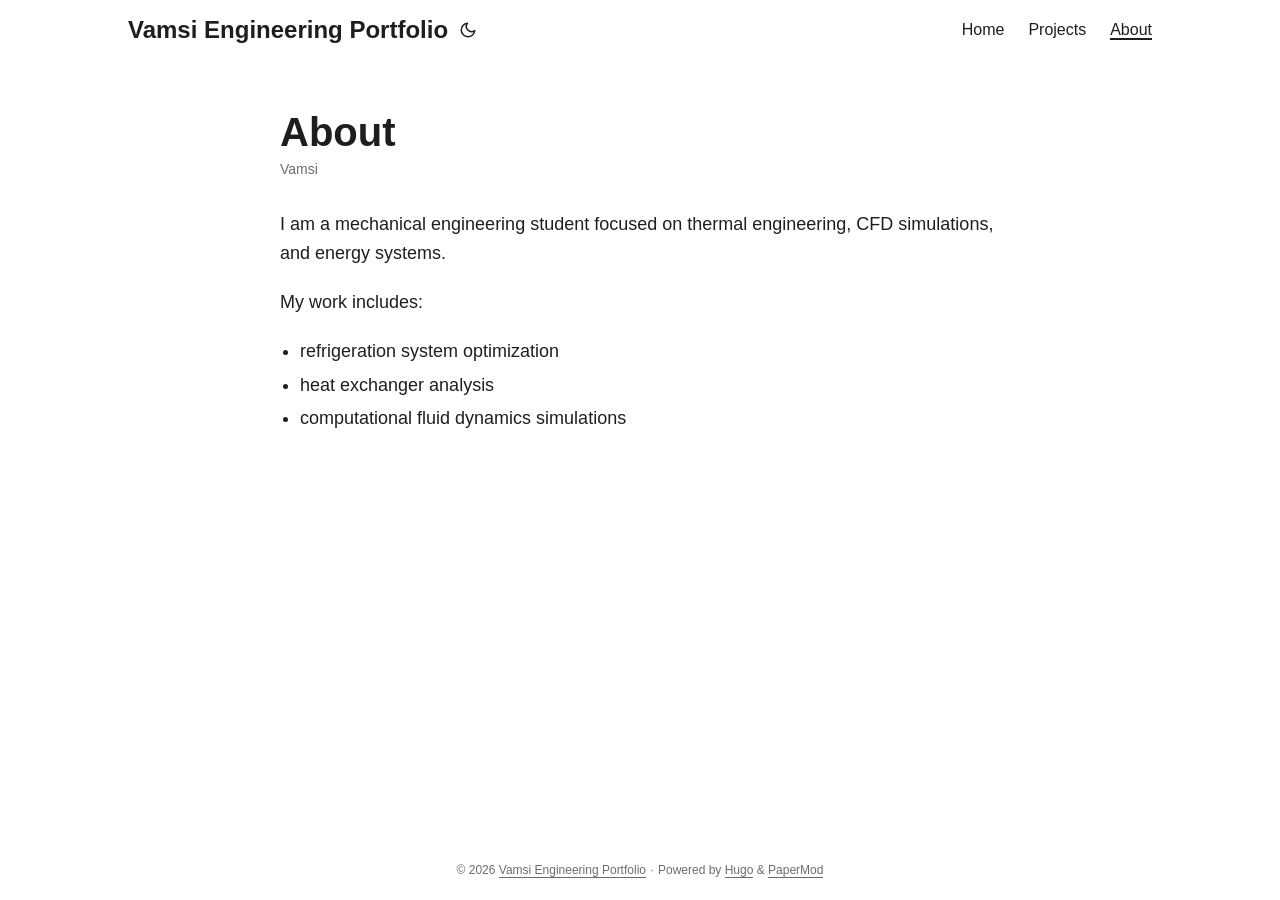
==== about/index.html @ 9a9fb905 "update homepage" ====
<!DOCTYPE html>
<html lang="en" dir="auto" data-theme="auto">

<head><meta charset="utf-8">
<meta http-equiv="X-UA-Compatible" content="IE=edge">
<meta name="viewport" content="width=device-width, initial-scale=1, shrink-to-fit=no">
<meta name="robots" content="index, follow">
<title>About | Vamsi Engineering Portfolio</title>
<meta name="keywords" content="">
<meta name="description" content="I am a mechanical engineering student focused on thermal engineering, CFD simulations, and energy systems.
My work includes:

refrigeration system optimization
heat exchanger analysis
computational fluid dynamics simulations
">
<meta name="author" content="Vamsi">
<link rel="canonical" href="https://vamsi510045.github.io/about/">
<link crossorigin="anonymous" href="/assets/css/stylesheet.da3211e5ef867bf2b75fd5a6515cfed7195c011e8ab735694e203810a827097b.css" integrity="sha256-2jIR5e&#43;Ge/K3X9WmUVz&#43;1xlcAR6KtzVpTiA4EKgnCXs=" rel="preload stylesheet" as="style">
<link rel="icon" href="https://vamsi510045.github.io/favicon.ico">
<link rel="icon" type="image/png" sizes="16x16" href="https://vamsi510045.github.io/favicon-16x16.png">
<link rel="icon" type="image/png" sizes="32x32" href="https://vamsi510045.github.io/favicon-32x32.png">
<link rel="apple-touch-icon" href="https://vamsi510045.github.io/apple-touch-icon.png">
<link rel="mask-icon" href="https://vamsi510045.github.io/safari-pinned-tab.svg">
<meta name="theme-color" content="#2e2e33">
<meta name="msapplication-TileColor" content="#2e2e33">
<link rel="alternate" hreflang="en" href="https://vamsi510045.github.io/about/">
<noscript>
    <style>
        #theme-toggle,
        .top-link {
            display: none;
        }

    </style>
    <style>
        @media (prefers-color-scheme: dark) {
            :root {
                --theme: rgb(29, 30, 32);
                --entry: rgb(46, 46, 51);
                --primary: rgb(218, 218, 219);
                --secondary: rgb(155, 156, 157);
                --tertiary: rgb(65, 66, 68);
                --content: rgb(196, 196, 197);
                --code-block-bg: rgb(46, 46, 51);
                --code-bg: rgb(55, 56, 62);
                --border: rgb(51, 51, 51);
                color-scheme: dark;
            }

            .list {
                background: var(--theme);
            }

            .toc {
                background: var(--entry);
            }
        }

        @media (prefers-color-scheme: light) {
            .list::-webkit-scrollbar-thumb {
                border-color: var(--code-bg);
            }
        }

    </style>
</noscript>
<script>
    if (localStorage.getItem("pref-theme") === "dark") {
        document.querySelector("html").dataset.theme = 'dark';
    } else if (localStorage.getItem("pref-theme") === "light") {
       document.querySelector("html").dataset.theme = 'light';
    } else if (window.matchMedia('(prefers-color-scheme: dark)').matches) {
        document.querySelector("html").dataset.theme = 'dark';
    } else {
        document.querySelector("html").dataset.theme = 'light';
    }

</script><meta property="og:url" content="https://vamsi510045.github.io/about/">
  <meta property="og:site_name" content="Vamsi Engineering Portfolio">
  <meta property="og:title" content="About">
  <meta property="og:description" content="I am a mechanical engineering student focused on thermal engineering, CFD simulations, and energy systems.
My work includes:
refrigeration system optimization heat exchanger analysis computational fluid dynamics simulations ">
  <meta property="og:locale" content="en-us">
  <meta property="og:type" content="article">
<meta name="twitter:card" content="summary">
<meta name="twitter:title" content="About">
<meta name="twitter:description" content="I am a mechanical engineering student focused on thermal engineering, CFD simulations, and energy systems.
My work includes:

refrigeration system optimization
heat exchanger analysis
computational fluid dynamics simulations
">


<script type="application/ld+json">
{
  "@context": "https://schema.org",
  "@type": "BreadcrumbList",
  "itemListElement": [
    {
      "@type": "ListItem",
      "position":  1 ,
      "name": "About",
      "item": "https://vamsi510045.github.io/about/"
    }
  ]
}
</script>
<script type="application/ld+json">
{
  "@context": "https://schema.org",
  "@type": "BlogPosting",
  "headline": "About",
  "name": "About",
  "description": "I am a mechanical engineering student focused on thermal engineering, CFD simulations, and energy systems.\nMy work includes:\nrefrigeration system optimization heat exchanger analysis computational fluid dynamics simulations ",
  "keywords": [
    
  ],
  "articleBody": "I am a mechanical engineering student focused on thermal engineering, CFD simulations, and energy systems.\nMy work includes:\nrefrigeration system optimization heat exchanger analysis computational fluid dynamics simulations ",
  "wordCount" : "28",
  "inLanguage": "en",
  "datePublished": "0001-01-01T00:00:00Z",
  "dateModified": "0001-01-01T00:00:00Z",
  "author":{
    "@type": "Person",
    "name": "Vamsi"
  },
  "mainEntityOfPage": {
    "@type": "WebPage",
    "@id": "https://vamsi510045.github.io/about/"
  },
  "publisher": {
    "@type": "Organization",
    "name": "Vamsi Engineering Portfolio",
    "logo": {
      "@type": "ImageObject",
      "url": "https://vamsi510045.github.io/favicon.ico"
    }
  }
}
</script>
</head>
<body id="top">
    <header class="header">
    <nav class="nav">
        <div class="logo">
            <a href="https://vamsi510045.github.io/" accesskey="h" title="Vamsi Engineering Portfolio (Alt + H)">Vamsi Engineering Portfolio</a>
            <div class="logo-switches">
                <button id="theme-toggle" accesskey="t" title="(Alt + T)" aria-label="Toggle theme">
                    <svg id="moon" xmlns="http://www.w3.org/2000/svg" width="24" height="18" viewBox="0 0 24 24"
                        fill="none" stroke="currentColor" stroke-width="2" stroke-linecap="round"
                        stroke-linejoin="round">
                        <path d="M21 12.79A9 9 0 1 1 11.21 3 7 7 0 0 0 21 12.79z"></path>
                    </svg>
                    <svg id="sun" xmlns="http://www.w3.org/2000/svg" width="24" height="18" viewBox="0 0 24 24"
                        fill="none" stroke="currentColor" stroke-width="2" stroke-linecap="round"
                        stroke-linejoin="round">
                        <circle cx="12" cy="12" r="5"></circle>
                        <line x1="12" y1="1" x2="12" y2="3"></line>
                        <line x1="12" y1="21" x2="12" y2="23"></line>
                        <line x1="4.22" y1="4.22" x2="5.64" y2="5.64"></line>
                        <line x1="18.36" y1="18.36" x2="19.78" y2="19.78"></line>
                        <line x1="1" y1="12" x2="3" y2="12"></line>
                        <line x1="21" y1="12" x2="23" y2="12"></line>
                        <line x1="4.22" y1="19.78" x2="5.64" y2="18.36"></line>
                        <line x1="18.36" y1="5.64" x2="19.78" y2="4.22"></line>
                    </svg>
                </button>
            </div>
        </div>
        <ul id="menu">
            <li>
                <a href="https://vamsi510045.github.io/" title="Home">
                    <span>Home</span>
                </a>
            </li>
            <li>
                <a href="https://vamsi510045.github.io/projects/" title="Projects">
                    <span>Projects</span>
                </a>
            </li>
            <li>
                <a href="https://vamsi510045.github.io/about/" title="About">
                    <span class="active">About</span>
                </a>
            </li>
        </ul>
    </nav>
</header>
<main class="main">

<article class="post-single">
  <header class="post-header">
    
    <h1 class="post-title entry-hint-parent">
      About
    </h1>
    <div class="post-meta"><span>Vamsi</span>

</div>
  </header> 
  <div class="post-content"><p>I am a mechanical engineering student focused on thermal engineering, CFD simulations, and energy systems.</p>
<p>My work includes:</p>
<ul>
<li>refrigeration system optimization</li>
<li>heat exchanger analysis</li>
<li>computational fluid dynamics simulations</li>
</ul>


  </div>

  <footer class="post-footer">
    <ul class="post-tags">
    </ul>
  </footer>
</article>
    </main>
    
<footer class="footer">
        <span>&copy; 2026 <a href="https://vamsi510045.github.io/">Vamsi Engineering Portfolio</a></span> · 

    <span>
        Powered by
        <a href="https://gohugo.io/" rel="noopener noreferrer" target="_blank">Hugo</a> &
        <a href="https://github.com/adityatelange/hugo-PaperMod/" rel="noopener" target="_blank">PaperMod</a>
    </span>
</footer>
<a href="#top" aria-label="go to top" title="Go to Top (Alt + G)" class="top-link" id="top-link" accesskey="g">
    <svg xmlns="http://www.w3.org/2000/svg" viewBox="0 0 12 6" fill="currentColor">
        <path d="M12 6H0l6-6z" />
    </svg>
</a>

<script>
    let menu = document.getElementById('menu');
    if (menu) {
        
        const scrollPosition = localStorage.getItem("menu-scroll-position");
        if (scrollPosition) {
            menu.scrollLeft = parseInt(scrollPosition, 10);
        }
        
        menu.onscroll = function () {
            localStorage.setItem("menu-scroll-position", menu.scrollLeft);
        }
    }

    document.querySelectorAll('a[href^="#"]').forEach(anchor => {
        anchor.addEventListener("click", function (e) {
            e.preventDefault();
            var id = this.getAttribute("href").substr(1);
            if (!window.matchMedia('(prefers-reduced-motion: reduce)').matches) {
                document.querySelector(`[id='${decodeURIComponent(id)}']`).scrollIntoView({
                    behavior: "smooth"
                });
            } else {
                document.querySelector(`[id='${decodeURIComponent(id)}']`).scrollIntoView();
            }
            if (id === "top") {
                history.replaceState(null, null, " ");
            } else {
                history.pushState(null, null, `#${id}`);
            }
        });
    });

</script>
<script>
    var mybutton = document.getElementById("top-link");
    window.onscroll = function () {
        if (document.body.scrollTop > 800 || document.documentElement.scrollTop > 800) {
            mybutton.style.visibility = "visible";
            mybutton.style.opacity = "1";
        } else {
            mybutton.style.visibility = "hidden";
            mybutton.style.opacity = "0";
        }
    };

</script>
<script>
    document.getElementById("theme-toggle").addEventListener("click", () => {
        const html = document.querySelector("html");
        if (html.dataset.theme === "dark") {
            html.dataset.theme = 'light';
            localStorage.setItem("pref-theme", 'light');
        } else {
            html.dataset.theme = 'dark';
            localStorage.setItem("pref-theme", 'dark');
        }
    })

</script>
</body>

</html>
---- assets/css/stylesheet.da3211e5ef867bf2b75fd5a6515cfed7195c011e8ab735694e203810a827097b.css ----
/*
  PaperMod v8+
  License: MIT https://github.com/adityatelange/hugo-PaperMod/blob/master/LICENSE
  Copyright (c) 2020 nanxiaobei and adityatelange
  Copyright (c) 2021-2026 adityatelange
*/
:root{--gap:24px;--content-gap:20px;--nav-width:1024px;--main-width:720px;--header-height:60px;--footer-height:60px;--radius:8px;--theme:rgb(255, 255, 255);--entry:rgb(255, 255, 255);--primary:rgb(30, 30, 30);--secondary:rgb(108, 108, 108);--tertiary:rgb(214, 214, 214);--content:rgb(31, 31, 31);--code-block-bg:rgb(28, 29, 33);--code-bg:rgb(245, 245, 245);--border:rgb(238, 238, 238);color-scheme:light}:root[data-theme=dark]{--theme:rgb(29, 30, 32);--entry:rgb(46, 46, 51);--primary:rgb(218, 218, 219);--secondary:rgb(155, 156, 157);--tertiary:rgb(65, 66, 68);--content:rgb(196, 196, 197);--code-block-bg:rgb(46, 46, 51);--code-bg:rgb(55, 56, 62);--border:rgb(51, 51, 51);color-scheme:dark}.list{background:var(--code-bg)}[data-theme=dark] .list{background:var(--theme)}*,::after,::before{box-sizing:border-box}html{-webkit-tap-highlight-color:transparent;overflow-y:scroll;-webkit-text-size-adjust:100%;text-size-adjust:100%}a,button,body,h1,h2,h3,h4,h5,h6{color:var(--primary)}body{font-family:-apple-system,BlinkMacSystemFont,segoe ui,Roboto,Oxygen,Ubuntu,Cantarell,open sans,helvetica neue,sans-serif;font-size:18px;line-height:1.6;word-break:break-word;background:var(--theme)}article,aside,figcaption,figure,footer,header,hgroup,main,nav,section,table{display:block}h1,h2,h3,h4,h5,h6{line-height:1.2}h1,h2,h3,h4,h5,h6,p{margin-top:0;margin-bottom:0}ul{padding:0}a{text-decoration:none}body,figure,ul{margin:0}table{width:100%;border-collapse:collapse;border-spacing:0;overflow-x:auto;word-break:keep-all}button,input,textarea{padding:0;font:inherit;background:0 0;border:0}input,textarea{outline:0}button,input[type=button],input[type=submit]{cursor:pointer}input:-webkit-autofill,textarea:-webkit-autofill{box-shadow:0 0 0 50px var(--theme)inset}img{display:block;max-width:100%}.not-found{position:absolute;left:0;right:0;display:flex;align-items:center;justify-content:center;height:80%;font-size:160px;font-weight:700}.archive-posts{width:100%;font-size:16px}.archive-year{margin-top:40px}.archive-year:not(:last-of-type){border-bottom:2px solid var(--border)}.archive-month{display:flex;align-items:flex-start;padding:10px 0}.archive-month-header{margin:25px 0;width:200px}.archive-month:not(:last-of-type){border-bottom:1px solid var(--border)}.archive-entry{position:relative;padding:5px;margin:10px 0}.archive-entry-title{margin:5px 0;font-weight:400}.archive-count,.archive-meta{color:var(--secondary);font-size:14px}.footer,.top-link{font-size:12px;color:var(--secondary)}.footer{max-width:calc(var(--main-width) + var(--gap) * 2);margin:auto;padding:calc((var(--footer-height) - var(--gap))/2)var(--gap);text-align:center;line-height:24px}.footer span{margin-inline-start:1px;margin-inline-end:1px}.footer span:last-child{white-space:nowrap}.footer a{color:inherit;border-bottom:1px solid var(--secondary)}.footer a:hover{border-bottom:1px solid var(--primary)}.top-link{visibility:hidden;position:fixed;bottom:60px;right:30px;z-index:99;background:var(--tertiary);width:42px;height:42px;padding:12px;border-radius:64px;transition:visibility .5s,opacity .8s linear}.top-link,.top-link svg{filter:drop-shadow(0 0 0 var(--theme))}.footer a:hover,.top-link:hover{color:var(--primary)}.top-link:focus,#theme-toggle:focus{outline:0}.nav{display:flex;flex-wrap:wrap;justify-content:space-between;max-width:calc(var(--nav-width) + var(--gap) * 2);margin-inline-start:auto;margin-inline-end:auto;line-height:var(--header-height)}.nav a{display:block}.logo,#menu{display:flex;margin:auto var(--gap)}.logo{flex-wrap:inherit}.logo a{font-size:24px;font-weight:700}.logo a img,.logo a svg{display:inline;vertical-align:middle;pointer-events:none;transform:translate(0,-10%);border-radius:6px;margin-inline-end:8px}button#theme-toggle{font-size:26px;margin:auto 4px}[data-theme=dark] #moon{display:none}[data-theme=light] #sun{display:none}#menu{list-style:none;word-break:keep-all;overflow-x:auto;white-space:nowrap}#menu li+li{margin-inline-start:var(--gap)}#menu a{font-size:16px}#menu .active{font-weight:500;border-bottom:2px solid}.lang-switch li,.lang-switch ul,.logo-switches{display:inline-flex;margin:auto 4px}.lang-switch{display:flex;flex-wrap:inherit}.lang-switch a{margin:auto 3px;font-size:16px;font-weight:500}.logo-switches{flex-wrap:inherit}.main{position:relative;min-height:calc(100vh - var(--header-height) - var(--footer-height));max-width:calc(var(--main-width) + var(--gap) * 2);margin:auto;padding:var(--gap)}.page-header h1{font-size:40px}.pagination{display:flex}.pagination a{color:var(--theme);font-size:13px;line-height:36px;background:var(--primary);border-radius:calc(36px/2);padding:0 16px}.pagination .next{margin-inline-start:auto}.social-icons a{display:inline-flex;padding:10px}.social-icons a svg{height:26px;width:26px}code{direction:ltr}div.highlight,pre{position:relative}.copy-code{display:none;position:absolute;top:4px;right:4px;color:rgba(255,255,255,.8);background:rgba(78,78,78,.8);border-radius:var(--radius);padding:0 5px;font-size:14px;user-select:none}div.highlight:hover .copy-code,pre:hover .copy-code{display:block}.first-entry{position:relative;display:flex;flex-direction:column;justify-content:center;min-height:320px;margin:var(--gap)0 calc(var(--gap) * 2)}.first-entry .entry-header{overflow:hidden;display:-webkit-box;-webkit-box-orient:vertical;-webkit-line-clamp:3}.first-entry .entry-header h1{font-size:34px;line-height:1.3}.first-entry .entry-content{margin:14px 0;font-size:16px;-webkit-line-clamp:3}.first-entry .entry-footer{font-size:14px}.home-info .entry-content{-webkit-line-clamp:unset}.post-entry{position:relative;margin-bottom:var(--gap);padding:var(--gap);background:var(--entry);border-radius:var(--radius);transition:transform .1s;border:1px solid var(--border)}.post-entry:active{transform:scale(.96)}.tag-entry .entry-cover{display:none}.entry-header h2{font-size:24px;line-height:1.3}.entry-content{margin:8px 0;color:var(--secondary);font-size:14px;line-height:1.6;overflow:hidden;display:-webkit-box;-webkit-box-orient:vertical;-webkit-line-clamp:2}.entry-footer{color:var(--secondary);font-size:13px}.entry-link{position:absolute;left:0;right:0;top:0;bottom:0}.entry-hint{color:var(--secondary)}.entry-hint-parent{display:flex;justify-content:space-between}.entry-cover{font-size:14px;margin-bottom:var(--gap);text-align:center}.entry-cover img{border-radius:var(--radius);width:100%;height:auto}.entry-cover a{box-shadow:0 1px 0 var(--primary)}.page-header,.post-header{margin:24px auto var(--content-gap)}.post-title{margin-bottom:2px;font-size:40px}.post-description{margin-top:10px;margin-bottom:5px}.post-meta,.breadcrumbs{color:var(--secondary);font-size:14px}.breadcrumbs{display:flex;flex-wrap:wrap;align-items:center}.i18n_list{display:inline-flex}.post-meta .i18n_list li{list-style:none;margin:auto 3px}.breadcrumbs a{font-size:16px}.post-content{color:var(--content);margin:30px 0}.post-content h3,.post-content h4,.post-content h5,.post-content h6{margin:24px 0 16px}.post-content h1{margin:40px auto 32px;font-size:40px}.post-content h2{margin:32px auto 24px;font-size:32px}.post-content h3{font-size:24px}.post-content h4{font-size:16px}.post-content h5{font-size:14px}.post-content h6{font-size:12px}.post-content a,.post-meta .i18n_list li a,.toc a:hover{box-shadow:0 1px;box-decoration-break:clone;-webkit-box-decoration-break:clone}.post-content a code{margin:auto 0;border-radius:0;box-shadow:0 -1px 0 var(--primary)inset}.post-content del{text-decoration:line-through}.post-content dl,.post-content ol,.post-content p,.post-content figure,.post-content ul{margin-bottom:var(--content-gap)}.post-content ol,.post-content ul{padding-inline-start:20px}.post-content li{margin-top:5px}.post-content li p{margin-bottom:0}.post-content dl{display:flex;flex-wrap:wrap;margin:0}.post-content dt{width:25%;font-weight:700}.post-content dd{width:75%;margin-inline-start:0;padding-inline-start:10px}.post-content dd~dd,.post-content dt~dt{margin-top:10px}.post-content table{margin-bottom:var(--content-gap)}.post-content table th,.post-content table:not(.highlighttable,.highlight table,.gist .highlight) td{min-width:80px;padding:8px 5px;line-height:1.5;border-bottom:1px solid var(--border)}.post-content table th{text-align:start}.post-content table:not(.highlighttable) td code:only-child{margin:auto 0}.post-content .highlight table{border-radius:var(--radius)}.post-content .highlight:not(table){margin:10px auto;background:var(--code-block-bg)!important;border-radius:var(--radius);direction:ltr}.post-content li>.highlight{margin-inline-end:0}.post-content ul pre{margin-inline-start:calc(var(--gap) * -2)}.post-content .highlight pre{margin:0}.post-content .highlighttable{table-layout:fixed}.post-content .highlighttable td:first-child{width:40px}.post-content .highlighttable td .linenodiv{padding-inline-end:0!important}.post-content .highlighttable td .highlight,.post-content .highlighttable td .linenodiv pre{margin-bottom:0}.post-content code{margin:auto 4px;padding:4px 6px;font-size:.78em;line-height:1.5;background:var(--code-bg);border-radius:2px}.post-content pre code{display:grid;margin:auto 0;padding:10px;color:#d5d5d6;background:var(--code-block-bg)!important;border-radius:var(--radius);overflow-x:auto;word-break:break-all}.post-content blockquote{margin:20px 0;padding:0 14px;border-inline-start:3px solid var(--primary)}.post-content hr{margin:30px 0;height:2px;background:var(--tertiary);border:0}.post-content iframe{max-width:100%}.post-content img{border-radius:4px;margin:1rem 0}.post-content img[src*="#center"]{margin:1rem auto}.post-content figure.align-center{text-align:center}.post-content figure>figcaption{color:var(--primary);font-size:16px;font-weight:700;margin:8px 0 16px}.post-content figure>figcaption>p{color:var(--secondary);font-size:14px;font-weight:400}.toc{margin-bottom:var(--content-gap);border:1px solid var(--border);background:var(--code-bg);border-radius:var(--radius);padding:.4em}[data-theme=dark] .toc{background:var(--entry)}.toc details summary{cursor:zoom-in;margin-inline-start:10px;user-select:none}.toc details[open] summary{cursor:zoom-out}.toc .details{display:inline;font-weight:500}.toc .inner{margin:5px 20px;padding:0 10px;opacity:.9}.toc li ul{margin-inline-start:var(--gap)}.toc summary:focus{outline:0}.post-footer{margin-top:var(--content-gap)}.post-footer>*{margin-bottom:10px}.post-tags{display:flex;flex-wrap:wrap;gap:10px}.post-tags li{display:inline-block}.post-tags a,.share-buttons,.paginav{border-radius:var(--radius);background:var(--code-bg);border:1px solid var(--border)}.post-tags a{display:block;padding:0 14px;color:var(--secondary);font-size:14px;line-height:34px;background:var(--code-bg)}.post-tags a:hover,.paginav a:hover{background:var(--border)}.share-buttons{padding:10px;display:flex;justify-content:center;overflow-x:auto;gap:10px}.share-buttons li,.share-buttons a{display:inline-flex}.share-buttons a:not(:last-of-type){margin-inline-end:12px}h1:hover .anchor,h2:hover .anchor,h3:hover .anchor,h4:hover .anchor,h5:hover .anchor,h6:hover .anchor{display:inline-flex;color:var(--secondary);margin-inline-start:8px;font-weight:500;user-select:none}.paginav{display:flex;line-height:30px}.paginav a{padding-inline-start:14px;padding-inline-end:14px;border-radius:var(--radius)}.paginav .title{letter-spacing:1px;text-transform:uppercase;font-size:small;color:var(--secondary)}.paginav .prev,.paginav .next{width:50%}.paginav span:hover:not(.title){box-shadow:0 1px}.paginav .next{margin-inline-start:auto;text-align:right}[dir=rtl] .paginav .next{text-align:left}h1>a>svg{display:inline}img.in-text{display:inline;margin:auto}.buttons,.main .profile{display:flex;justify-content:center}.main .profile{align-items:center;min-height:calc(100vh - var(--header-height) - var(--footer-height) - (var(--gap) * 2));text-align:center}.profile .profile_inner{display:flex;flex-direction:column;align-items:center;gap:10px}.profile img{border-radius:50%}.buttons{flex-wrap:wrap;max-width:400px}.button{background:var(--tertiary);border-radius:var(--radius);margin:8px;padding:6px;transition:transform .1s}.button-inner{padding:0 8px}.button:active{transform:scale(.96)}#searchbox input{padding:4px 10px;width:100%;color:var(--primary);font-weight:700;border:2px solid var(--tertiary);border-radius:var(--radius)}#searchbox input:focus{border-color:var(--secondary)}#searchResults li{list-style:none;border-radius:var(--radius);padding:10px;margin:10px 0;position:relative;font-weight:500}#searchResults{margin:10px 0;width:100%}#searchResults li:active{transition:transform .1s;transform:scale(.98)}#searchResults a{position:absolute;width:100%;height:100%;top:0;left:0;outline:none}#searchResults .focus{transform:scale(.98);border:2px solid var(--tertiary)}.terms-tags li{display:inline-block;margin:10px;font-weight:500}.terms-tags a{display:block;padding:3px 10px;background:var(--tertiary);border-radius:6px;transition:transform .1s}.terms-tags a:active{background:var(--tertiary);transform:scale(.96)}.bg{color:#cad3f5;background-color:#24273a}.chroma{color:#cad3f5;background-color:#24273a}.chroma .x{}.chroma .err{color:#ed8796}.chroma .cl{}.chroma .lnlinks{outline:none;text-decoration:none;color:inherit}.chroma .lntd{vertical-align:top;padding:0;margin:0;border:0}.chroma .lntable{border-spacing:0;padding:0;margin:0;border:0}.chroma .hl{background-color:#474733}.chroma .lnt{white-space:pre;-webkit-user-select:none;user-select:none;margin-right:.4em;padding:0 .4em;color:#8087a2}.chroma .ln{white-space:pre;-webkit-user-select:none;user-select:none;margin-right:.4em;padding:0 .4em;color:#8087a2}.chroma .line{display:flex}.chroma .k{color:#c6a0f6}.chroma .kc{color:#f5a97f}.chroma .kd{color:#ed8796}.chroma .kn{color:#8bd5ca}.chroma .kp{color:#c6a0f6}.chroma .kr{color:#c6a0f6}.chroma .kt{color:#ed8796}.chroma .n{}.chroma .na{color:#8aadf4}.chroma .nb{color:#91d7e3}.chroma .bp{color:#91d7e3}.chroma .nc{color:#eed49f}.chroma .no{color:#eed49f}.chroma .nd{color:#8aadf4;font-weight:700}.chroma .ni{color:#8bd5ca}.chroma .ne{color:#f5a97f}.chroma .nf{color:#8aadf4}.chroma .fm{color:#8aadf4}.chroma .nl{color:#91d7e3}.chroma .nn{color:#f5a97f}.chroma .nx{}.chroma .py{color:#f5a97f}.chroma .nt{color:#c6a0f6}.chroma .nv{color:#f4dbd6}.chroma .vc{color:#f4dbd6}.chroma .vg{color:#f4dbd6}.chroma .vi{color:#f4dbd6}.chroma .vm{color:#f4dbd6}.chroma .l{}.chroma .ld{}.chroma .s{color:#a6da95}.chroma .sa{color:#ed8796}.chroma .sb{color:#a6da95}.chroma .sc{color:#a6da95}.chroma .dl{color:#8aadf4}.chroma .sd{color:#6e738d}.chroma .s2{color:#a6da95}.chroma .se{color:#8aadf4}.chroma .sh{color:#6e738d}.chroma .si{color:#a6da95}.chroma .sx{color:#a6da95}.chroma .sr{color:#8bd5ca}.chroma .s1{color:#a6da95}.chroma .ss{color:#a6da95}.chroma .m{color:#f5a97f}.chroma .mb{color:#f5a97f}.chroma .mf{color:#f5a97f}.chroma .mh{color:#f5a97f}.chroma .mi{color:#f5a97f}.chroma .il{color:#f5a97f}.chroma .mo{color:#f5a97f}.chroma .o{color:#91d7e3;font-weight:700}.chroma .ow{color:#91d7e3;font-weight:700}.chroma .p{}.chroma .c{color:#6e738d;font-style:italic}.chroma .ch{color:#6e738d;font-style:italic}.chroma .cm{color:#6e738d;font-style:italic}.chroma .c1{color:#6e738d;font-style:italic}.chroma .cs{color:#6e738d;font-style:italic}.chroma .cp{color:#6e738d;font-style:italic}.chroma .cpf{color:#6e738d;font-weight:700;font-style:italic}.chroma .g{}.chroma .gd{color:#ed8796;background-color:#363a4f}.chroma .ge{font-style:italic}.chroma .gr{color:#ed8796}.chroma .gh{color:#f5a97f;font-weight:700}.chroma .gi{color:#a6da95;background-color:#363a4f}.chroma .go{}.chroma .gp{}.chroma .gs{font-weight:700}.chroma .gu{color:#f5a97f;font-weight:700}.chroma .gt{color:#ed8796}.chroma .gl{text-decoration:underline}.chroma .w{}.chroma{background-color:unset!important}.chroma .hl{display:flex}.chroma .lnt{padding:0 0 0 12px}.highlight pre.chroma code{padding:8px 0}.highlight pre.chroma .line .cl,.chroma .ln{padding:0 10px}.chroma .lntd:last-of-type{width:100%}::-webkit-scrollbar-track{background:0 0}::-webkit-scrollbar-thumb{background:var(--tertiary);border:5px solid var(--theme);border-radius:var(--radius)}[data-theme=light] .list::-webkit-scrollbar-thumb{border:5px solid var(--code-bg)}::-webkit-scrollbar-thumb:hover{background:var(--secondary)}::-webkit-scrollbar:not(.highlighttable,.highlight table,.gist .highlight){background:var(--theme)}.post-content .highlighttable td .highlight pre code::-webkit-scrollbar{display:none}.post-content :not(table) ::-webkit-scrollbar-thumb{border:2px solid var(--code-block-bg);background:#717175}.post-content :not(table) ::-webkit-scrollbar-thumb:hover{background:#a3a3a5}.gist table::-webkit-scrollbar-thumb{border:2px solid #fff;background:#adadad}.gist table::-webkit-scrollbar-thumb:hover{background:#707070}.post-content table::-webkit-scrollbar-thumb{border-width:2px}@media screen and (min-width:768px){::-webkit-scrollbar{width:19px;height:11px}}@media screen and (max-width:768px){:root{--gap:14px}.profile img{transform:scale(.85)}.first-entry{min-height:260px}.archive-month{flex-direction:column}.archive-year{margin-top:20px}.footer{padding:calc((var(--footer-height) - var(--gap) - 10px)/2)var(--gap)}}@media screen and (max-width:900px){.list .top-link{transform:translateY(-5rem)}}@media screen and (max-width:340px){.share-buttons{justify-content:unset}}@media(prefers-reduced-motion){.terms-tags a:active,.button:active,.post-entry:active,.top-link,#searchResults .focus,#searchResults li:active{transform:none}}
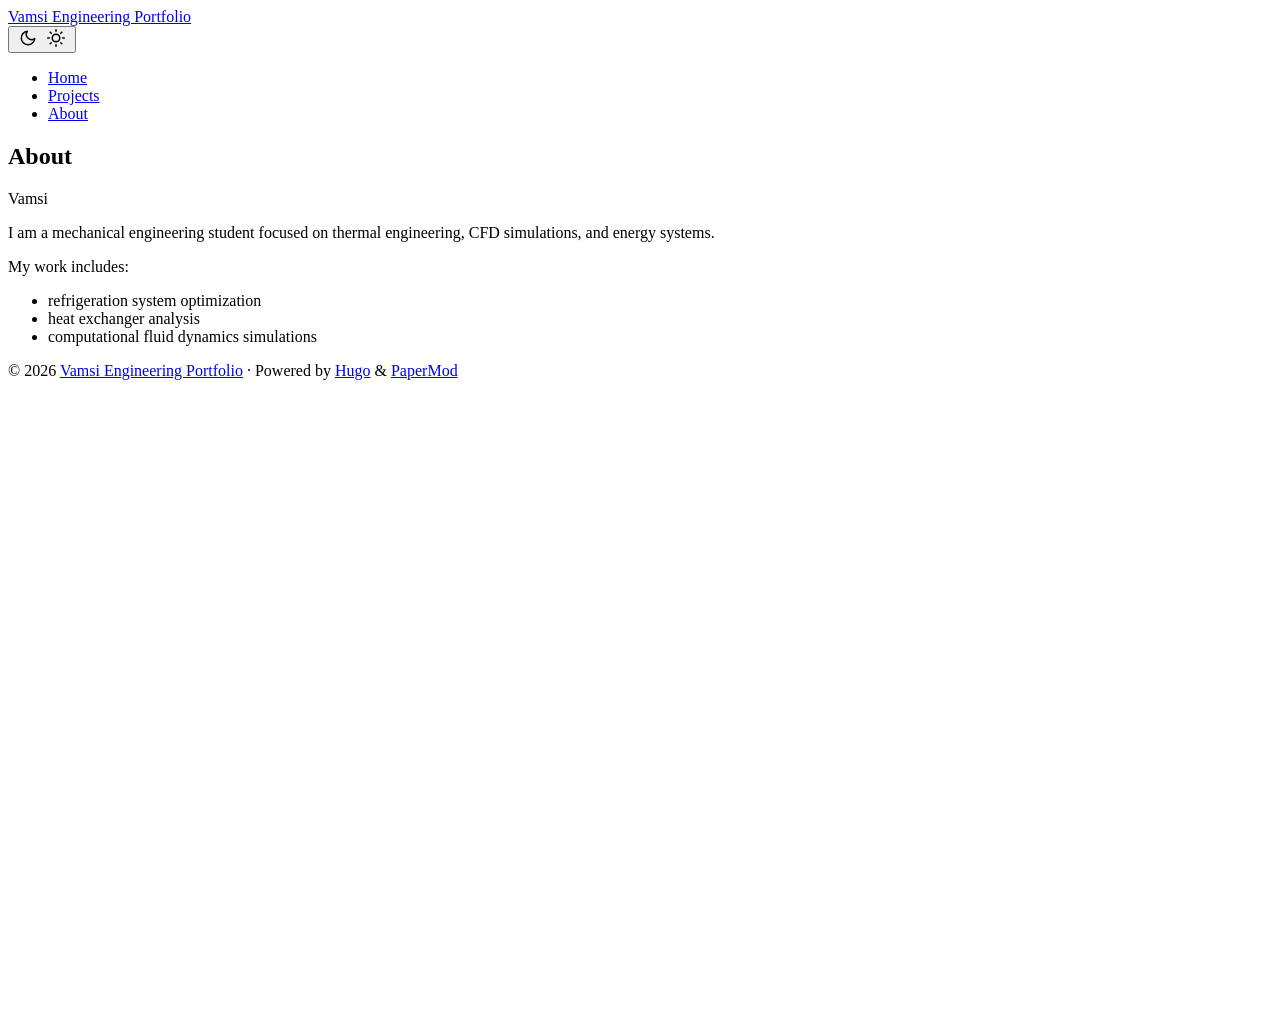
==== commit 5b005daf: "fix theme and username" ====
--- a/about/index.html
+++ b/about/index.html
@@ -15,16 +15,16 @@
 computational fluid dynamics simulations
 ">
 <meta name="author" content="Vamsi">
-<link rel="canonical" href="https://vamsi510045.github.io/about/">
-<link crossorigin="anonymous" href="/assets/css/stylesheet.da3211e5ef867bf2b75fd5a6515cfed7195c011e8ab735694e203810a827097b.css" integrity="sha256-2jIR5e&#43;Ge/K3X9WmUVz&#43;1xlcAR6KtzVpTiA4EKgnCXs=" rel="preload stylesheet" as="style">
-<link rel="icon" href="https://vamsi510045.github.io/favicon.ico">
-<link rel="icon" type="image/png" sizes="16x16" href="https://vamsi510045.github.io/favicon-16x16.png">
-<link rel="icon" type="image/png" sizes="32x32" href="https://vamsi510045.github.io/favicon-32x32.png">
-<link rel="apple-touch-icon" href="https://vamsi510045.github.io/apple-touch-icon.png">
-<link rel="mask-icon" href="https://vamsi510045.github.io/safari-pinned-tab.svg">
+<link rel="canonical" href="https://vamsi-tangirala.github.io/vamsi/about/">
+<link crossorigin="anonymous" href="/vamsi/assets/css/stylesheet.da3211e5ef867bf2b75fd5a6515cfed7195c011e8ab735694e203810a827097b.css" integrity="sha256-2jIR5e&#43;Ge/K3X9WmUVz&#43;1xlcAR6KtzVpTiA4EKgnCXs=" rel="preload stylesheet" as="style">
+<link rel="icon" href="https://vamsi-tangirala.github.io/vamsi/favicon.ico">
+<link rel="icon" type="image/png" sizes="16x16" href="https://vamsi-tangirala.github.io/vamsi/favicon-16x16.png">
+<link rel="icon" type="image/png" sizes="32x32" href="https://vamsi-tangirala.github.io/vamsi/favicon-32x32.png">
+<link rel="apple-touch-icon" href="https://vamsi-tangirala.github.io/vamsi/apple-touch-icon.png">
+<link rel="mask-icon" href="https://vamsi-tangirala.github.io/vamsi/safari-pinned-tab.svg">
 <meta name="theme-color" content="#2e2e33">
 <meta name="msapplication-TileColor" content="#2e2e33">
-<link rel="alternate" hreflang="en" href="https://vamsi510045.github.io/about/">
+<link rel="alternate" hreflang="en" href="https://vamsi-tangirala.github.io/vamsi/about/">
 <noscript>
     <style>
         #theme-toggle,
@@ -76,7 +76,7 @@
         document.querySelector("html").dataset.theme = 'light';
     }
 
-</script><meta property="og:url" content="https://vamsi510045.github.io/about/">
+</script><meta property="og:url" content="https://vamsi-tangirala.github.io/vamsi/about/">
   <meta property="og:site_name" content="Vamsi Engineering Portfolio">
   <meta property="og:title" content="About">
   <meta property="og:description" content="I am a mechanical engineering student focused on thermal engineering, CFD simulations, and energy systems.
@@ -104,7 +104,7 @@
       "@type": "ListItem",
       "position":  1 ,
       "name": "About",
-      "item": "https://vamsi510045.github.io/about/"
+      "item": "https://vamsi-tangirala.github.io/vamsi/about/"
     }
   ]
 }
@@ -130,14 +130,14 @@
   },
   "mainEntityOfPage": {
     "@type": "WebPage",
-    "@id": "https://vamsi510045.github.io/about/"
+    "@id": "https://vamsi-tangirala.github.io/vamsi/about/"
   },
   "publisher": {
     "@type": "Organization",
     "name": "Vamsi Engineering Portfolio",
     "logo": {
       "@type": "ImageObject",
-      "url": "https://vamsi510045.github.io/favicon.ico"
+      "url": "https://vamsi-tangirala.github.io/vamsi/favicon.ico"
     }
   }
 }
@@ -147,7 +147,7 @@
     <header class="header">
     <nav class="nav">
         <div class="logo">
-            <a href="https://vamsi510045.github.io/" accesskey="h" title="Vamsi Engineering Portfolio (Alt + H)">Vamsi Engineering Portfolio</a>
+            <a href="https://vamsi-tangirala.github.io/vamsi/" accesskey="h" title="Vamsi Engineering Portfolio (Alt + H)">Vamsi Engineering Portfolio</a>
             <div class="logo-switches">
                 <button id="theme-toggle" accesskey="t" title="(Alt + T)" aria-label="Toggle theme">
                     <svg id="moon" xmlns="http://www.w3.org/2000/svg" width="24" height="18" viewBox="0 0 24 24"
@@ -173,17 +173,17 @@
         </div>
         <ul id="menu">
             <li>
-                <a href="https://vamsi510045.github.io/" title="Home">
+                <a href="https://vamsi-tangirala.github.io/vamsi/" title="Home">
                     <span>Home</span>
                 </a>
             </li>
             <li>
-                <a href="https://vamsi510045.github.io/projects/" title="Projects">
+                <a href="https://vamsi-tangirala.github.io/vamsi/projects/" title="Projects">
                     <span>Projects</span>
                 </a>
             </li>
             <li>
-                <a href="https://vamsi510045.github.io/about/" title="About">
+                <a href="https://vamsi-tangirala.github.io/vamsi/about/" title="About">
                     <span class="active">About</span>
                 </a>
             </li>
@@ -221,7 +221,7 @@
     </main>
     
 <footer class="footer">
-        <span>&copy; 2026 <a href="https://vamsi510045.github.io/">Vamsi Engineering Portfolio</a></span> · 
+        <span>&copy; 2026 <a href="https://vamsi-tangirala.github.io/vamsi/">Vamsi Engineering Portfolio</a></span> · 
 
     <span>
         Powered by
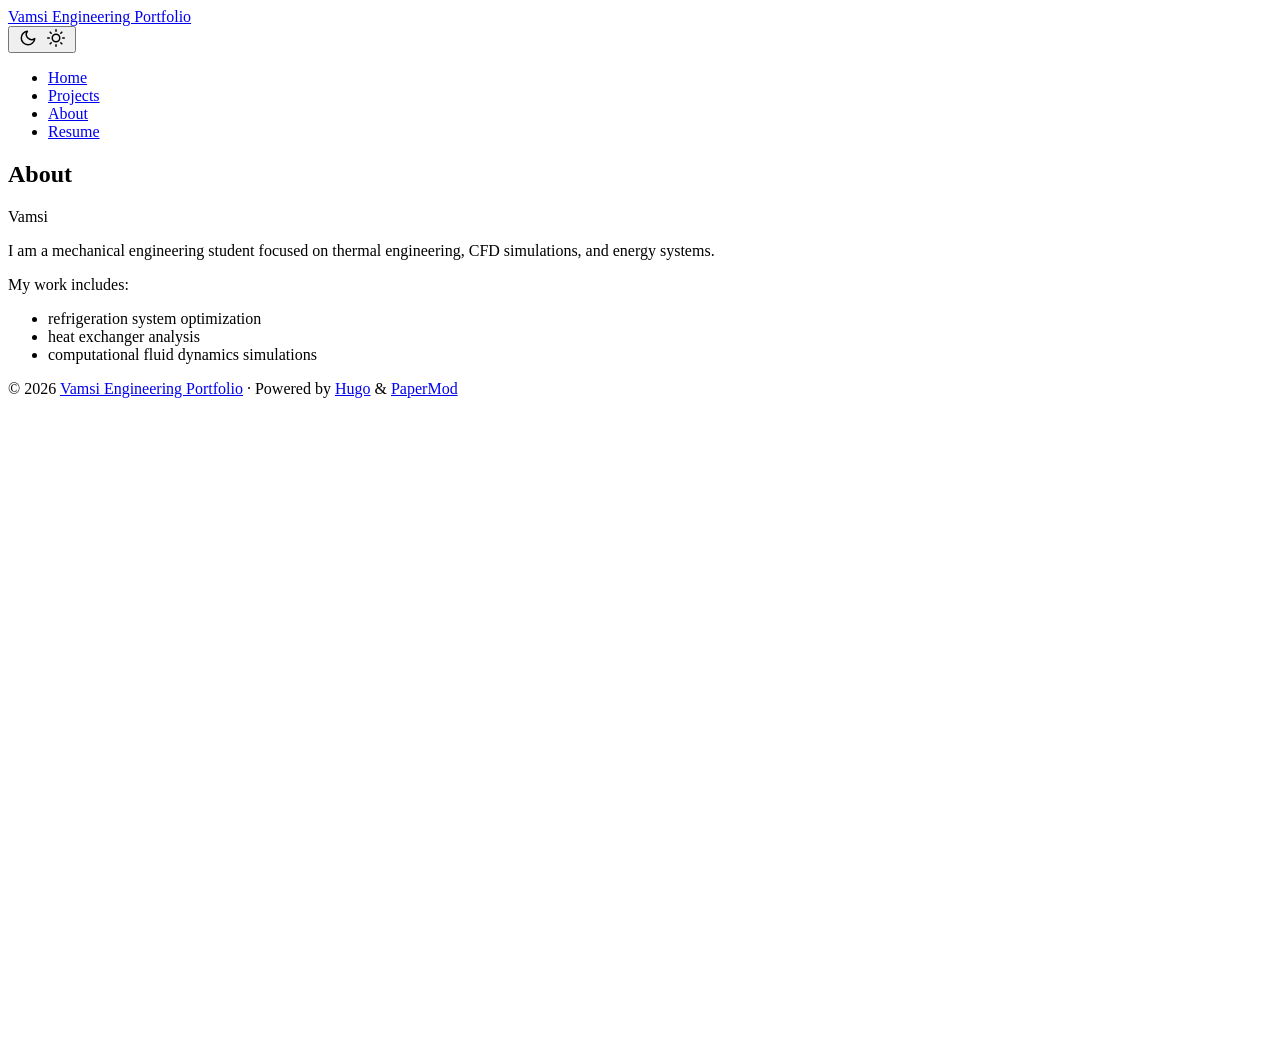
==== commit bc86599f: "add resume page" ====
--- a/about/index.html
+++ b/about/index.html
@@ -187,6 +187,11 @@
                     <span class="active">About</span>
                 </a>
             </li>
+            <li>
+                <a href="https://vamsi-tangirala.github.io/vamsi/resume/" title="Resume">
+                    <span>Resume</span>
+                </a>
+            </li>
         </ul>
     </nav>
 </header>
